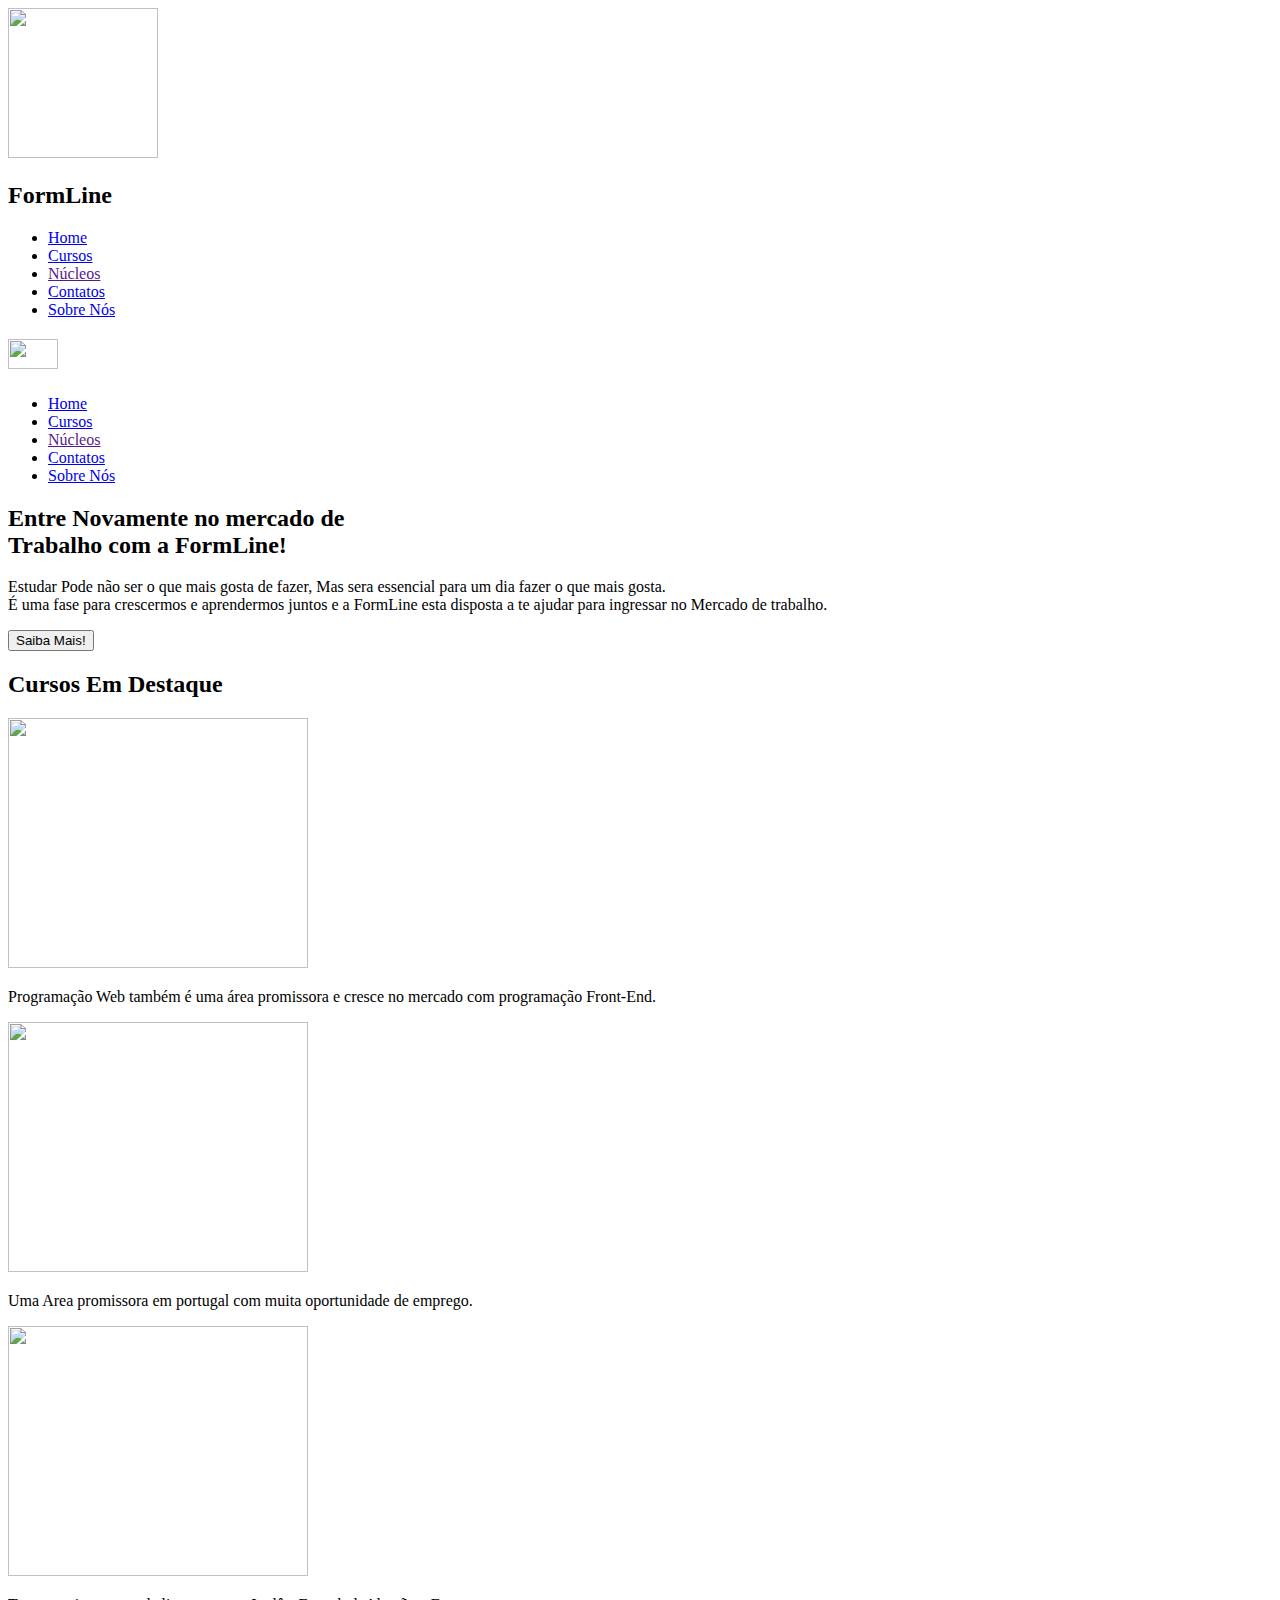
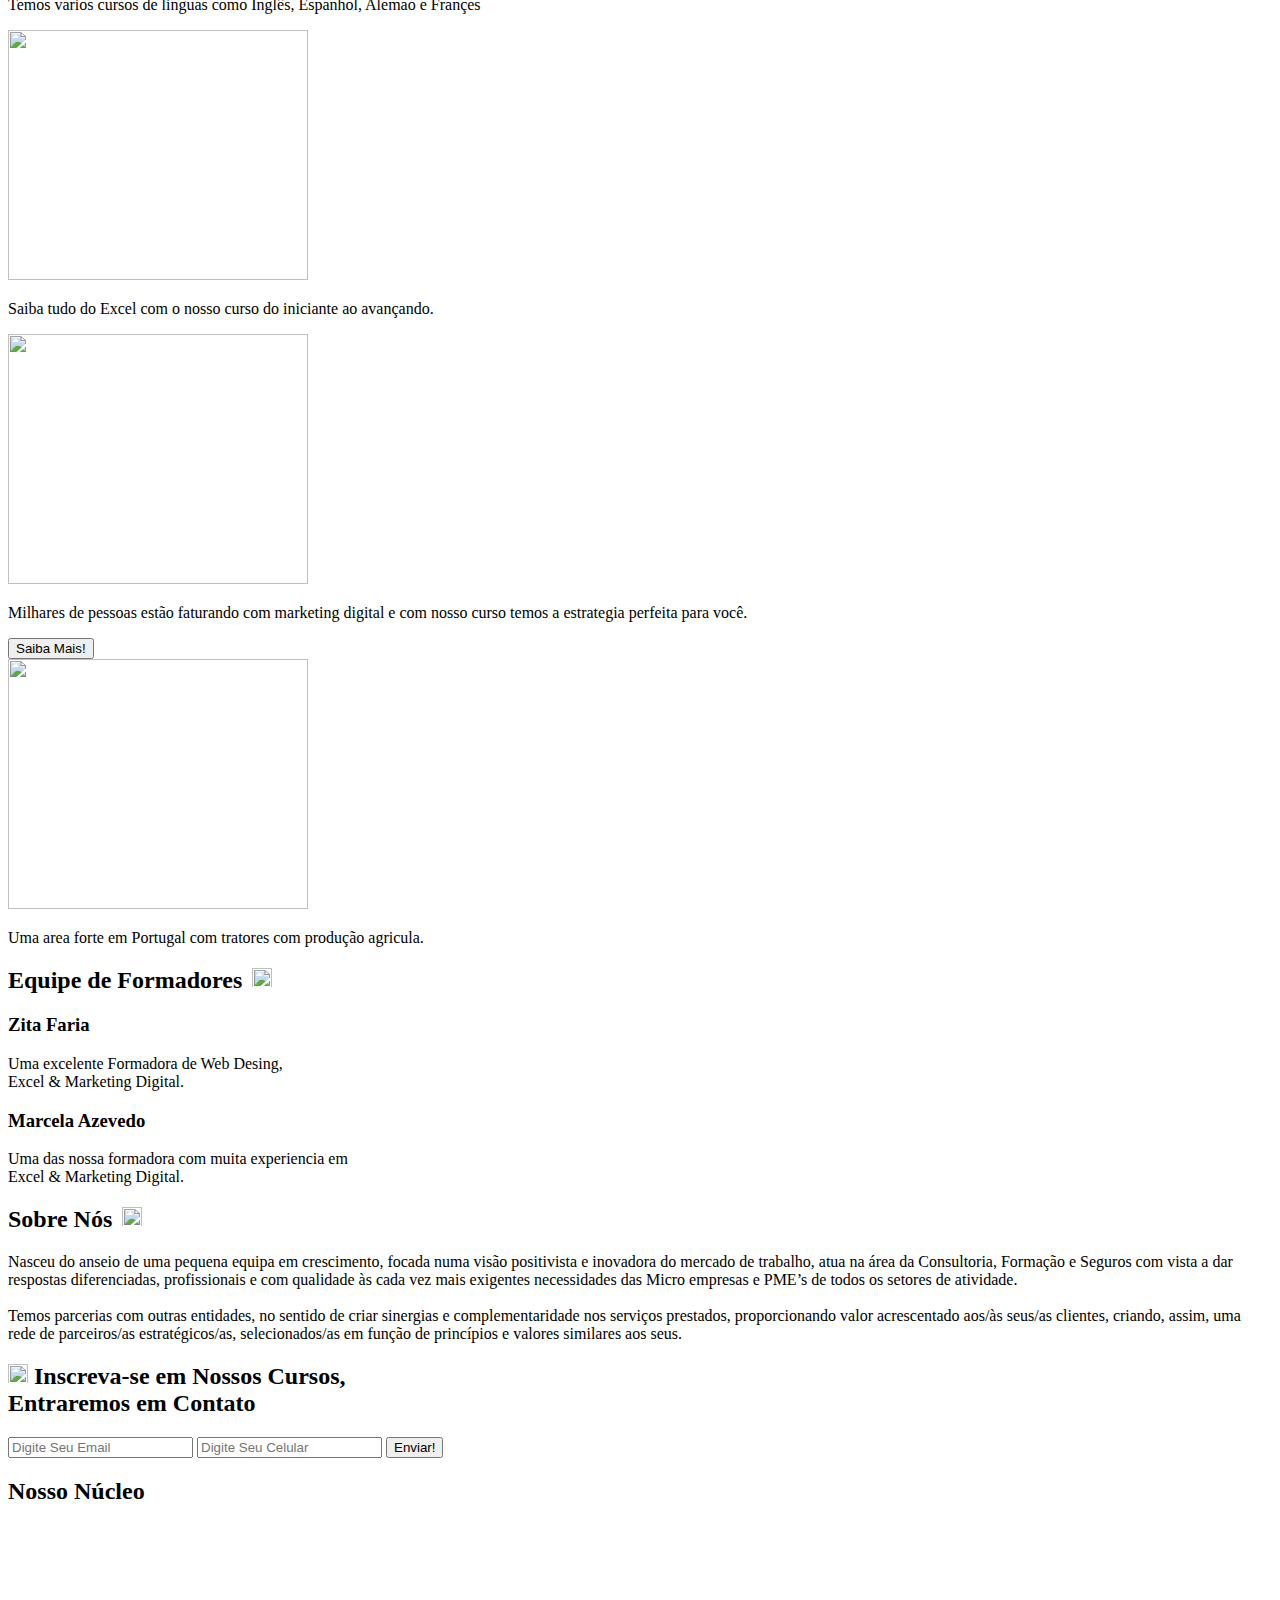
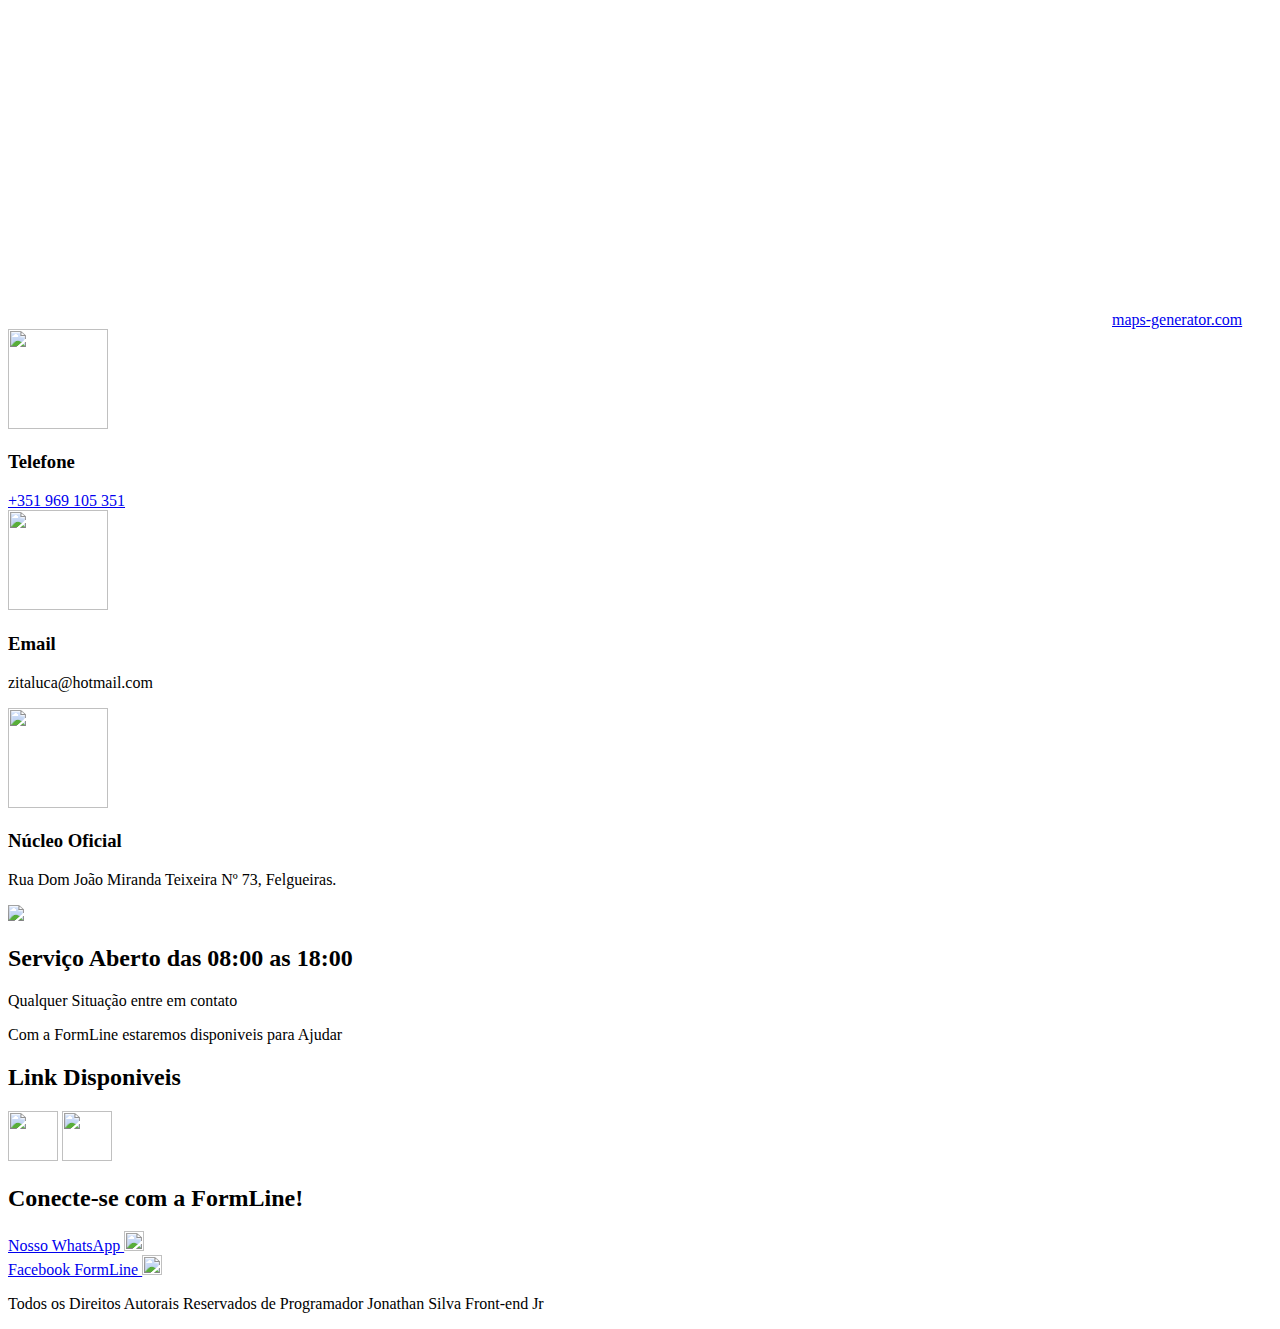
==== index.html @ c55d73d6 "Create index.html" ====
<!DOCTYPE html>
<html lang="pt-br">

<head>
    <meta charset="UTF-8">
    <meta http-equiv="X-UA-Compatible" content="IE=edge">
    <meta name="viewport" content="width=device-width, initial-scale=1.0">
    <link rel="stylesheet" href="css/fontawesome.min.css">
    <link rel="preconnect" href="https://fonts.googleapis.com">
    <link rel="preconnect" href="https://fonts.gstatic.com" crossorigin>
    <link href="https://fonts.googleapis.com/css2?family=Lato&family=Open+Sans:wght@300&family=Oswald:wght@300&display=swap" rel="stylesheet">
    <link rel="stylesheet" href="css/style.css">
    <title>Web</title>
</head>

<body>

    <header>
        <div class="container">
            <div class="logo">
                <a href="http://localhost/Front_End/web/"><img src="imagens/formline.jpg" width="150" height="150"></a>
                <h2>FormLine</h2>

                <nav class="menu-desktop">
                    <div class="clear"></div>
                    <ul>
                        <li>
                            <a href="index.html">Home</a>
                        </li>
                        <li>
                            <a href="cursos.html">Cursos</a>
                        </li>
                        <li>
                            <a href="">Núcleos</a>
                        </li>
                        <li>
                            <a href="contatos.html">Contatos</a>
                        </li>
                        <li>
                            <a href="sobre.html">Sobre Nós</a>
                        </li>
                    </ul>
                </nav>
                <nav class="menu-mobile">
                    <h2><img src="imagens/menu-aberto.png" width="50px" height="30px" /></h2>
                    <ul>
                        <li>
                            <a href="index.html">Home</a>
                        </li>
                        <li>
                            <a href="cursos.html">Cursos</a>
                        </li>
                        <li>
                            <a href="">Núcleos</a>
                        </li>
                        <li>
                            <a href="contatos.html">Contatos</a>
                        </li>
                        <li>
                            <a href="sobre.html">Sobre Nós</a>
                        </li>
                    </ul>

                </nav>
                <div class="clear"></div>
            </div>
        </div>
    </header>

    <section class="main-bg">
        <div class="ovarlay"></div>
        <div class="container">
            <h2>Entre Novamente no mercado de<br> Trabalho com a FormLine!</h2>
            <p>Estudar Pode não ser o que mais gosta de fazer, Mas sera essencial para um dia fazer o que mais gosta.<br> É uma fase para crescermos e aprendermos juntos e a FormLine esta disposta a te ajudar para ingressar no Mercado de trabalho.</p>
            <input type="submit" value="Saiba Mais!">
        </div>
    </section>

    <section class="diferenciais">
        <div class="container">
            <div class="line-text">
                <div style="width:150px;"></div>
                <h2>Cursos Em Destaque</h2>
            </div>

            <div class="fotos-diferenciais">
                <div class="box-foto-single">
                    <img src="imagens/desing.jpg" width="300px" height="250px">
                    <p>
                        Programação Web também é uma área promissora e cresce no mercado com programação Front-End.
                    </p>
                </div>

                <div class="box-foto-single">
                    <img src="imagens/saude.jpg" width="300px" height="250px">
                    <p>
                        Uma Area promissora em portugal com muita oportunidade de emprego.
                    </p>
                </div>

                <div class="box-foto-single">
                    <img src="imagens/linguas.jpg" width="300px" height="250px">
                    <p>
                        Temos varios cursos de linguas como Inglês, Espanhol, Alemão e Françes
                    </p>
                </div>

                <div class="box-foto-single">
                    <img src="imagens/excel.jpg" width="300px" height="250px">
                    <p>
                        Saiba tudo do Excel com o nosso curso do iniciante ao avançando.
                    </p>
                </div>

                <div class="box-foto-single">
                    <img src="imagens/digital.png" width="300px" height="250px">
                    <p>
                        Milhares de pessoas estão faturando com marketing digital e com nosso curso temos a estrategia perfeita para você.
                    </p>
                    <a href="cursos.html"><input type="submit" value="Saiba Mais!"></a>
                </div>

                <div class="box-foto-single">
                    <img src="imagens/tratorr.jpg" width="300px" height="250px">
                    <p>
                        Uma area forte em Portugal com tratores com produção agricula.
                    </p>
                </div>
                <div class="clear"></div>
            </div>

        </div>
    </section>

    <section class="sobre-equipe">
        <div class="container">
            <div class="equipe-container">
                <div class="line-text">
                    <div style="width:70px;"></div>
                    <h2>Equipe de Formadores<img src="imagens/grupo-de-usuarios.png" width="20px" height="20px" style="margin-left: 10px;"></h2>
                </div>

                <div class="avatar-box">
                    <div style="background-image: url('imagens/zita.jpg');" class="img-avatar"></div>
                    <div class="descricao-avatar">
                        <h3>Zita Faria</h3>
                        <p>
                            Uma excelente Formadora de Web Desing,<br> Excel & Marketing Digital.
                        </p>
                    </div>
                </div>

                <div class="avatar-box">
                    <div style="background-image: url('imagens/azevedo.png');" class="img-avatar"></div>
                    <div class="descricao-avatar">
                        <h3>Marcela Azevedo</h3>
                        <p>
                            Uma das nossa formadora com muita experiencia em<br> Excel & Marketing Digital.
                        </p>
                    </div>
                </div>

            </div>

            <div class="sobre-container">
                <div class="line-text">
                    <div style="width:70px;"></div>
                    <h2>Sobre Nós<img src="imagens/grupo-de-usuarios.png" width="20px" height="20px" style="margin-left: 10px;"></h2>
                    <p>Nasceu do anseio de uma pequena equipa em crescimento, focada numa visão positivista e inovadora do mercado de trabalho, atua na área da Consultoria, Formação e Seguros com vista a dar respostas diferenciadas, profissionais e com qualidade
                        às cada vez mais exigentes necessidades das Micro empresas e PME’s de todos os setores de atividade.
                        <br><br> Temos parcerias com outras entidades, no sentido de criar sinergias e complementaridade nos serviços prestados, proporcionando valor acrescentado aos/às seus/as clientes, criando, assim, uma rede de parceiros/as estratégicos/as,
                        selecionados/as em função de princípios e valores similares aos seus.</p>
                </div>
            </div>

        </div>

    </section>

    <section class="inscricao">
        <div class="container">
            <div class="w50 center">
                <h2 class="inscricao-texto"><img src="imagens/se-inscrever.png" width="20px" height="20px"> Inscreva-se em Nossos Cursos,<br>Entraremos em Contato</h2>
            </div>

            <div class="w50 center">
                <form class="inscricao-form">
                    <input type="text" name="" placeholder="Digite Seu Email">
                    <input type="text" name="" placeholder="Digite Seu Celular">
                    <input type="submit" name="acao" value="Enviar!">
                </form>
            </div>
            <div class="clear"></div>

        </div>
    </section>

    <div class="map-wraper">
        <h2>Nosso Núcleo</h2>
        <div class="map-wraper3">
            <div class="map-wraper2">
                <iframe width="1100" height="400" frameborder="0" scrolling="no" marginheight="0" marginwidth="0" id="gmap_canvas" src="https://maps.google.com/maps?width=1100&amp;height=400&amp;hl=en&amp;q=Rua%20Luz%20Soriano%20277%20Porto+()&amp;t=&amp;z=13&amp;ie=UTF8&amp;iwloc=B&amp;output=embed"></iframe>                <a href='http://maps-generator.com/pt'>maps-generator.com</a>
                <script type='text/javascript' src='https://embedmaps.com/google-maps-authorization/script.js?id=f66497ce2e27c4704a3046fd78aa9d2ab6a6788f'></script>

            </div>

        </div>
    </div>


    <section class="final">
        <div class="container">
            <div class="final-single">
                <img src="imagens/chamada-telefonica.png" width="100px" height="100px" alt="" title="" />
                <h3>Telefone</h3>
                <a href="https://api.whatsapp.com/send?phone=351969105351&text=A%20FormLine%20tem%20os%20Melhores%20Cursos%20do%20mercado%20em%20Portugal.%20voc%C3%AA%20deu%20um%20grande%20passo%20para%20a%20mudan%C3%A7a.">+351 969 105 351</a>
            </div>

            <div class="final-single">
                <img src="imagens/o-email.png" width="100px" height="100px" alt="" title="" />
                <h3>Email</h3>
                <p>zitaluca@hotmail.com</p>
            </div>

            <div class="final-single">
                <img src="imagens/galho.png" width="100px" height="100px" alt="" title="" />
                <h3>Núcleo Oficial</h3>
                <p>Rua Dom João Miranda Teixeira Nº 73, Felgueiras.</p>
            </div>

            <div class="clear"></div>
        </div>

    </section>

    <div class="meio">
        <img src="imagens/licença.png" height="85px" />
    </div>

    <footer class="footer1">
        <div class="container">
            <div class="w33">
                <h2>Serviço Aberto das 08:00 as 18:00</h2>
                <p>Qualquer Situação entre em contato</p>
                <p>Com a FormLine estaremos disponiveis para Ajudar</p>
            </div>

            <div class="w33">
                <h2>Link Disponiveis</h2>
                <a href="https://www.facebook.com/FPformline"><img src="imagens/facebook.png" width="50px" height="50px" alt=""></a>
                <a href="https://api.whatsapp.com/send?phone=351969105351&text=A%20FormLine%20tem%20os%20Melhores%20Cursos%20do%20mercado%20em%20Portugal.%20voc%C3%AA%20deu%20um%20grande%20passo%20para%20a%20mudan%C3%A7a."><img src="imagens/whatsapp.png" width="50px" height="50px" alt=""></a>
            </div>

            <div class="w33">
                <h2>Conecte-se com a FormLine!</h2>
                <div class="grup-icons">
                    <a href="https://api.whatsapp.com/send?phone=351969105351&text=A%20FormLine%20tem%20os%20Melhores%20Cursos%20do%20mercado%20em%20Portugal.%20voc%C3%AA%20deu%20um%20grande%20passo%20para%20a%20mudan%C3%A7a.">Nosso WhatsApp <img src="imagens/whatsapp.png" width="20px" height="20px"</a>
                    <br>
                    <a href="https://www.facebook.com/FPformline">Facebook FormLine <img src="imagens/facebook.png" width="20px" height="20px" alt=""></a>
                </div>
            </div>
            <div class="clear"></div>
        </div>

    </footer>

    <footer class="footer2">
        <div class="container">
            <p>Todos os Direitos Autorais Reservados de Programador Jonathan Silva Front-end Jr</p>
        </div>
    </footer>

    <script src="https://code.jquery.com/jquery-3.6.0.min.js"></script>

    <script>
        $('nav.menu-mobile h2').click(function() {
            $('nav.menu-mobile ul').slideToggle();
        });
    </script>

</body>

</html>
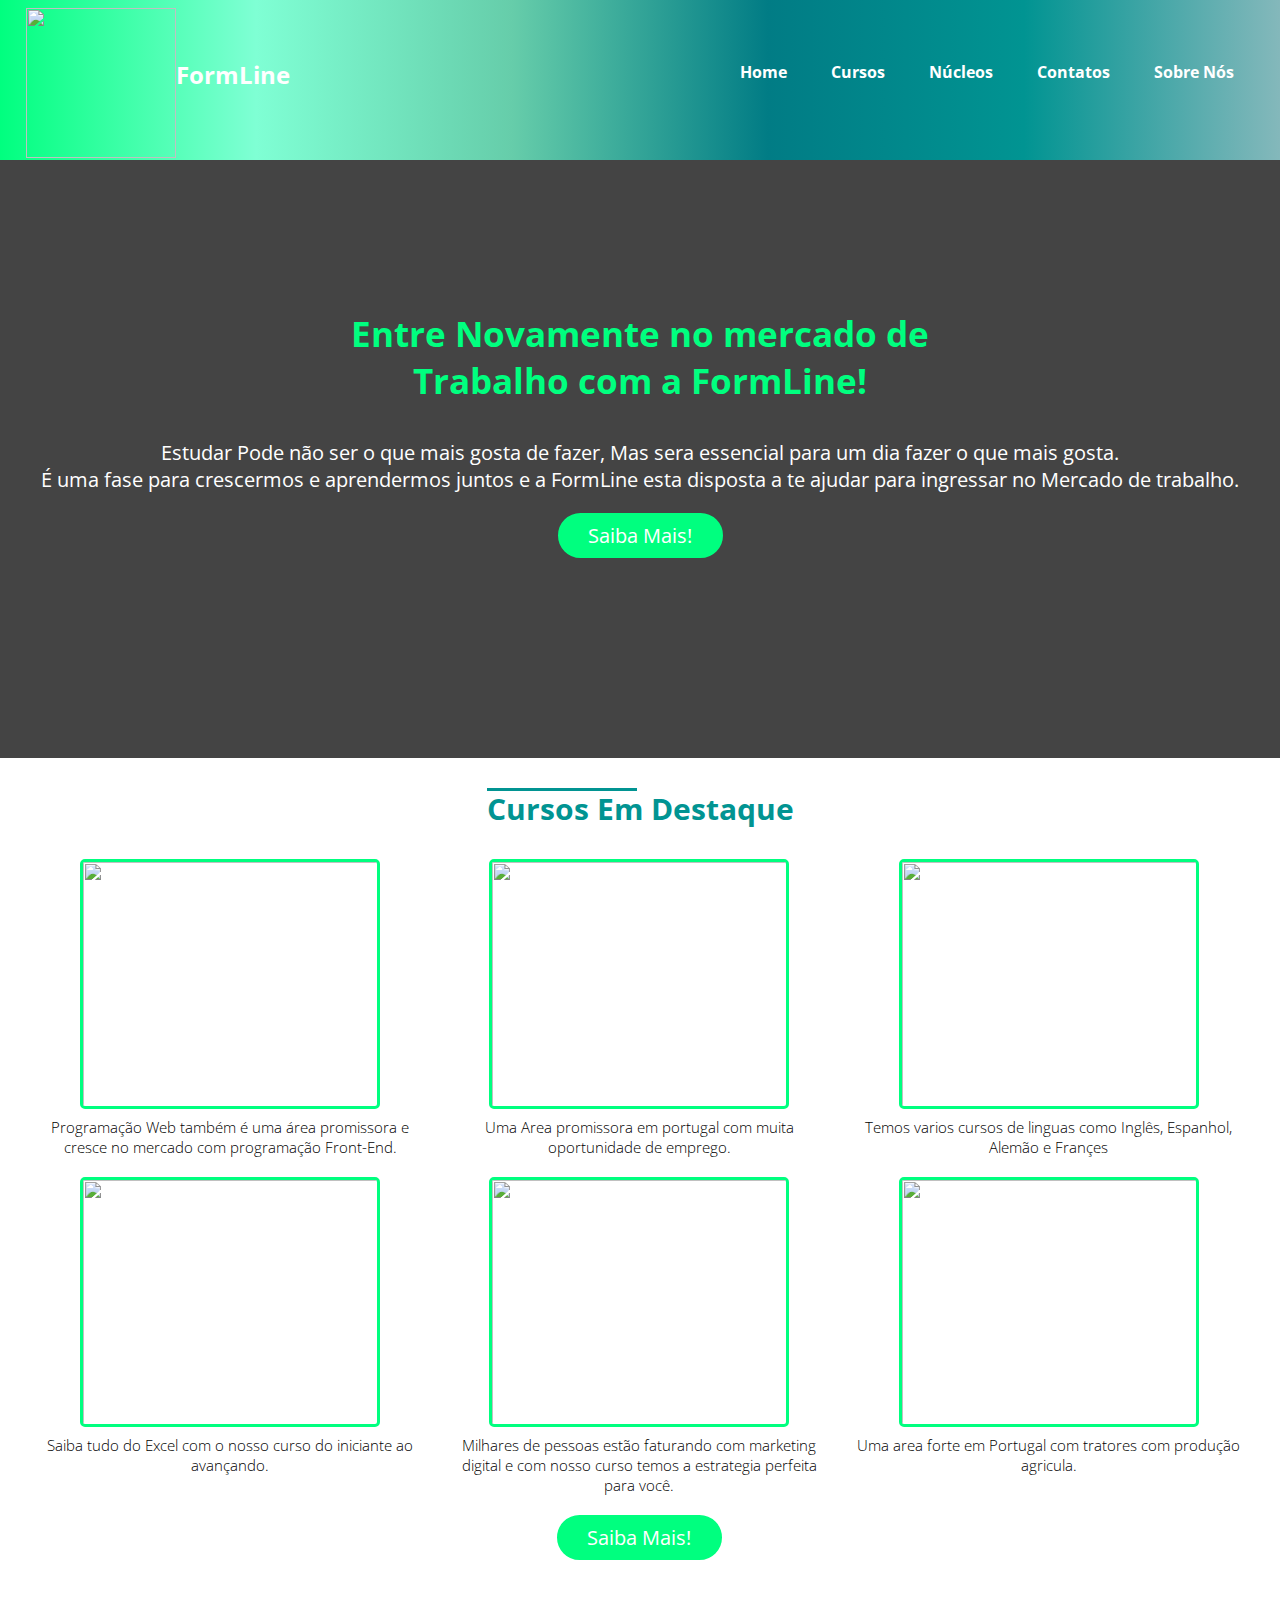
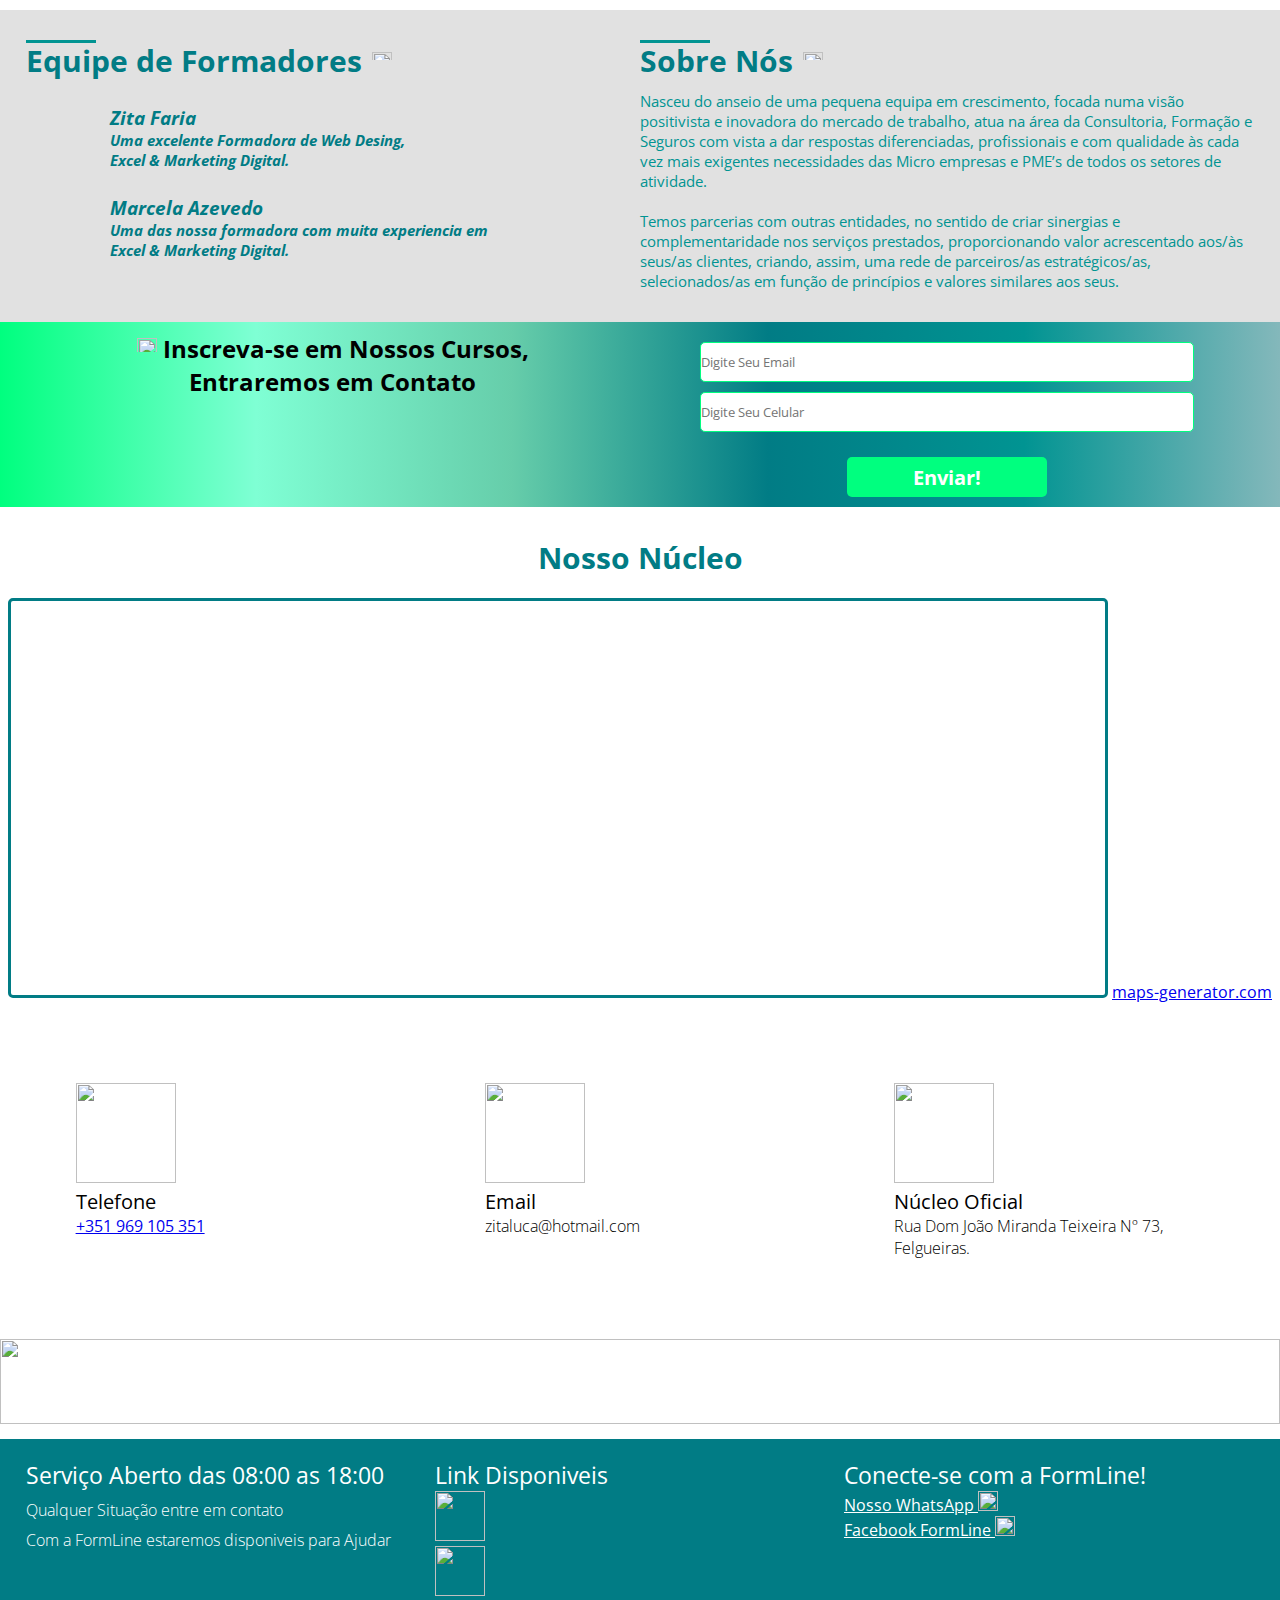
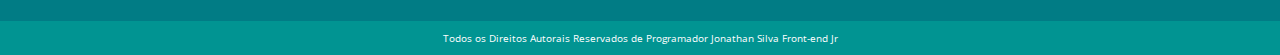
==== commit 14d914cf: "Update index.html" ====
--- a/index.html
+++ b/index.html
@@ -9,6 +9,7 @@
     <link rel="preconnect" href="https://fonts.googleapis.com">
     <link rel="preconnect" href="https://fonts.gstatic.com" crossorigin>
     <link href="https://fonts.googleapis.com/css2?family=Lato&family=Open+Sans:wght@300&family=Oswald:wght@300&display=swap" rel="stylesheet">
+    <link href="https://jonathansilva014.github.io/FormLine/style.css" rel="stylesheet" />
     <link rel="stylesheet" href="css/style.css">
     <title>Web</title>
 </head>
